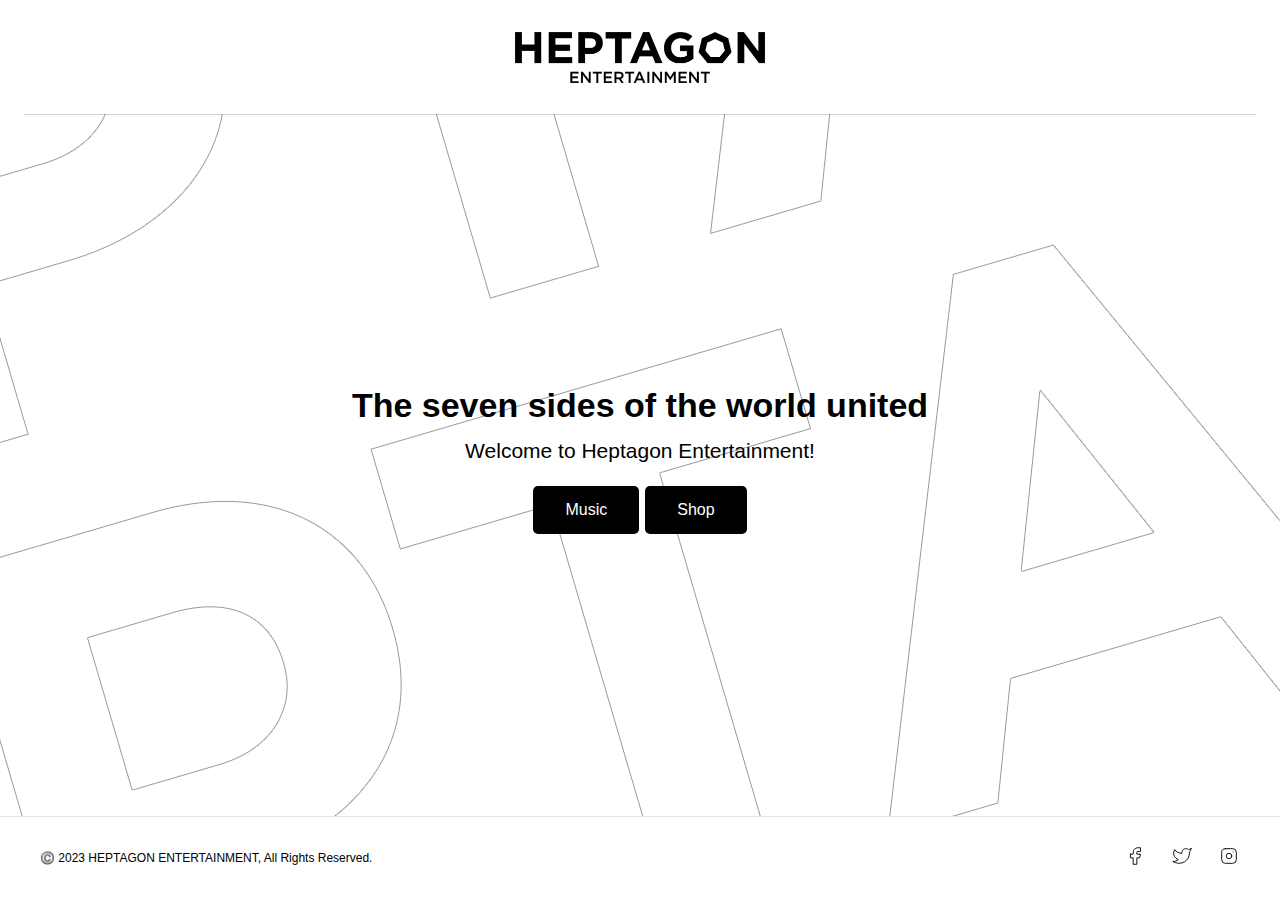
==== index.html @ 027d0f99 "first commit" ====
<!DOCTYPE html>
<html lang="en">
  <head>
    <meta charset="UTF-8" />
    <meta http-equiv="X-UA-Compatible" content="IE=edge" />
    <meta http-equiv="content-type" content="text/html; charset=UTF-8" />
    <meta
      name="viewport"
      content="width=device-width, initial-scale=1, maximum-scale=1, minimum-scale=1, user-scalable=no"
    />

    <meta http-equiv="Cache-Control" content="no-cache" />
    <meta http-equiv="Pragma" content="no-cache" />
    <meta http-equiv="Expires" content="-1" />

    <link rel="stylesheet" href="./style.css" type="text/css" />
    <link
      rel="icon"
      type="image/x-icon"
      href="./favicon.ico"
      sizes="32x32"
    />

    <title>HEPTAGON ENTERTAINMENT</title>
    <meta
      name="description"
      content="Welcome to HEPTAGON ENTERTAINMENT. The seven sides of the world united."
    />
    <meta
      name="keywords"
      content="HEPTAGON, HEPTAGON ENTERTAINMENT, HEPTAGON MUSIC, HEPTAGON SHOP"
    />
  </head>

  <body>
    <header>
      <img src="./Assets/HE_Logo.png" class="HE_Logo" alt="HEPTAGON ENTERTAINMENT Logo"/>
    </header>

    <div class="container">
      <section>
        <div class="data">
          <h1 class="title">The seven sides of the world united</h1>
          <h1 class="subtitle">Welcome to Heptagon Entertainment!</h1>
          <div class="btn_group">
            <a
              class="btn_default"
              href="./music/"
              title="Go to HEPTAGON MUSIC page"
              >Music</a
            >
            <a
              class="btn_default"
              href="./shop/"
              title="Go to HEPTAGON SHOP page"
              >Shop</a
            >
          </div>
        </div>
      </section>
    </div>

    <footer class="footer">
      <span class="copyright"
        >©️ 2023 HEPTAGON ENTERTAINMENT, All Rights Reserved.</span
      >
      <div class="social-media">
        <a
          href="https://www.facebook.com/Heptagon-Entertainment-102450835394448"
          target="_blank"
          title="Official Facebook page"
        >
          <svg
            xmlns="http://www.w3.org/2000/svg"
            class="icon-tabler-brand-facebook"
            width="22"
            height="22"
            viewBox="0 0 24 24"
            stroke-width="1"
            stroke="#000000"
            fill="none"
            stroke-linecap="round"
            stroke-linejoin="round"
          >
            <path stroke="none" d="M0 0h24v24H0z" fill="none" />
            <path
              d="M7 10v4h3v7h4v-7h3l1 -4h-4v-2a1 1 0 0 1 1 -1h3v-4h-3a5 5 0 0 0 -5 5v2h-3"
            />
          </svg>
        </a>

        <a
          href="https://twitter.com/HeptagonEnt"
          target="_blank"
          title="Official Twitter page"
        >
          <svg
            xmlns="http://www.w3.org/2000/svg"
            class="icon-tabler-brand-twitter"
            width="22"
            height="22"
            viewBox="0 0 24 24"
            stroke-width="1"
            stroke="#000000"
            fill="none"
            stroke-linecap="round"
            stroke-linejoin="round"
          >
            <path stroke="none" d="M0 0h24v24H0z" fill="none" />
            <path
              d="M22 4.01c-1 .49 -1.98 .689 -3 .99c-1.121 -1.265 -2.783 -1.335 -4.38 -.737s-2.643 2.06 -2.62 3.737v1c-3.245 .083 -6.135 -1.395 -8 -4c0 0 -4.182 7.433 4 11c-1.872 1.247 -3.739 2.088 -6 2c3.308 1.803 6.913 2.423 10.034 1.517c3.58 -1.04 6.522 -3.723 7.651 -7.742a13.84 13.84 0 0 0 .497 -3.753c-.002 -.249 1.51 -2.772 1.818 -4.013z"
            />
          </svg>
        </a>

        <a
          href="https://www.instagram.com/heptagonent"
          target="_blank"
          title="Official Instagram page"
        >
          <svg
            xmlns="http://www.w3.org/2000/svg"
            class="icon-tabler-brand-instagram"
            width="22"
            height="22"
            viewBox="0 0 24 24"
            stroke-width="1"
            stroke="#000000"
            fill="none"
            stroke-linecap="round"
            stroke-linejoin="round"
          >
            <path stroke="none" d="M0 0h24v24H0z" fill="none" />
            <rect x="4" y="4" width="16" height="16" rx="4" />
            <circle cx="12" cy="12" r="3" />
            <line x1="16.5" y1="7.5" x2="16.5" y2="7.501" />
          </svg>
        </a>
      </div>
    </footer>
  </body>
</html>
---- style.css ----
body {
  width: 100vw;
  height: 100vh;
  margin: 0;
}

header {
  background-color: rgb(255, 255, 255);
  position: fixed;
  width: 100%;
  height: 50px;
  display: block;
  text-align: center;
  padding-top: 32px;
  padding-bottom: 32px;
  z-index: 2;
  box-shadow: 0px 24px 1px -24px rgb(0, 0, 0);
}

footer {
  background-color: rgb(255, 255, 255);
  position: fixed;
  bottom: 0;
  left: 0;
  right: 0;
  height: 20px;
  padding-top: 32px;
  padding-bottom: 32px;
  padding-left: 40px;
  padding-right: 40px;
  justify-content: space-between;
  align-items: center;
  display: flex;
  border: 0;
  box-shadow: 0px 24px 1px -24px rgb(0, 0, 0) inset;
}

.copyright {
  font-size: 12px;
  font-family: Arial, Helvetica, sans-serif;
  user-select: none;
}

div::-webkit-scrollbar {
  display: none;
}

section {
  display: flex;
  justify-content: center;
  align-items: center;
  width: 100vw;
  height: 100vh;
  scroll-snap-align: start;
}

section:nth-of-type(1) {
  background-color: rgb(255, 255, 255);
  background-image: url("./Assets/HEPTAGON_Background.png");
}

h1 {
  font-family: Arial, Helvetica, sans-serif;
  color: black;
  margin-bottom: auto;
}

.title {
  font-size: 34px;
  text-align: center;
}

.subtitle {
  font-size: 21px;
  font-weight: lighter;
  text-align: center;
}

.HE_Logo {
  width: 250px;
  display: inline-block;
  margin: 0 auto;
  user-select: none;
}

.container {
  width: 100%;
  height: 100%;
  scroll-snap-type: y mandatory;
  overflow-y: scroll;
}

.data {
  justify-content: center;
  align-items: center;
  display: flex;
  flex-direction: column;
  flex-wrap: wrap;
}

.btn_group {
  display: flex;
  flex-direction: row;
  flex-wrap: wrap;
  margin-top: 20px;
}

.btn_default {
  background-color: rgb(0, 0, 0);
  border: none;
  color: white;
  padding: 15px 32px;
  text-align: center;
  text-decoration: none;
  font-family: Arial, Helvetica, sans-serif;
  font-size: 16px;
  border-radius: 5px;
  margin: 3px;
}

.btn_default:hover {
  background-color: rgba(30, 30, 30, 1);
}

.social-media {
  user-select: none;
  display: flex;
  flex-direction: row;
  align-items: center;
}

.icon-tabler-brand-facebook {
  margin-right: 25px;
  user-select: none;
}

.icon-tabler-brand-twitter {
  margin-right: 25px;
  user-select: none;
}

.icon-tabler-brand-instagram {
  user-select: none;
}

@media (max-width: 1025px) {
}

@media (max-width: 769px) {
}

@media (max-width: 481px) {
  .title{
    margin-left: 20px;
    margin-right: 20px;
  }
  .subtitle{
    font-size: 19px;
  }
  .btn_default {
    font-size: 14px;
    padding: 13px 27px;
  }

  footer{
    justify-content: center;
  }
  .copyright{
    display: none;
  }
}

@media (max-width: 320px) {
  header {
    height: 30px;
    padding-top: 25px;
  }
  .HE_Logo {
    width: 200px;
  }

  .title {
    font-size: 30px;
    margin-left: 15px;
    margin-right: 15px;
  }
  .subtitle {
    font-size: 19px;
    margin-left: 20px;
    margin-right: 20px;
  }
  .btn_default {
    font-size: 14px;
    padding: 12px 25px;
  }

  footer {
    height: 10px;
    justify-content: center;
  }
  .copyright {
    display: none;
  }
}
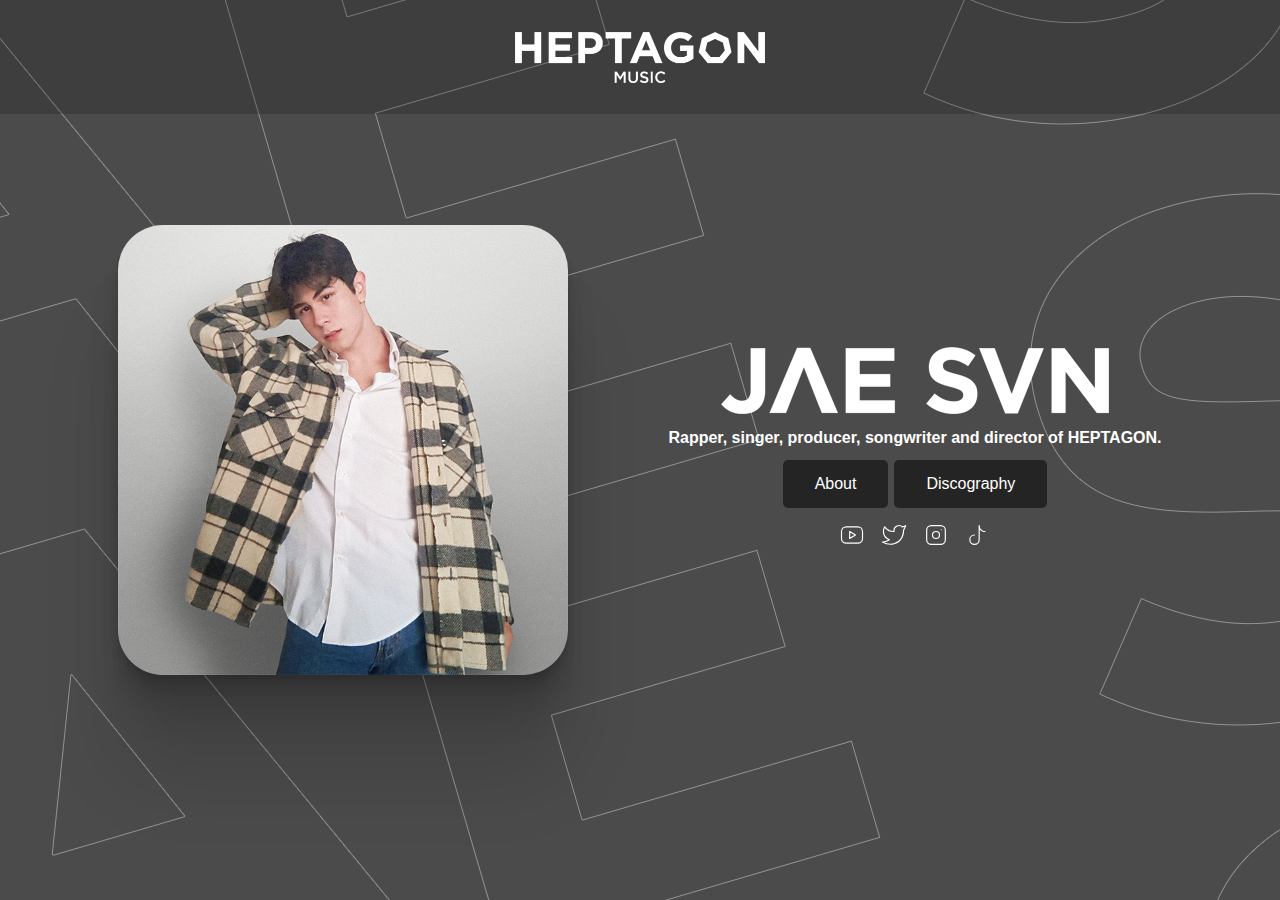
==== commit 4b285689: "Fixed webpage structure" ====
--- a/index.html
+++ b/index.html
@@ -21,122 +21,134 @@
       sizes="32x32"
     />
 
-    <title>HEPTAGON ENTERTAINMENT</title>
+    <title>HEPTAGON MUSIC</title>
     <meta
       name="description"
-      content="Welcome to HEPTAGON ENTERTAINMENT. The seven sides of the world united."
+      content="Welcome to HEPTAGON MUSIC. The seven sides of the world united for MUSIC."
     />
     <meta
       name="keywords"
-      content="HEPTAGON, HEPTAGON ENTERTAINMENT, HEPTAGON MUSIC, HEPTAGON SHOP"
+      content="HEPTAGON, HEPTAGON ENTERTAINMENT, HEPTAGON MUSIC, ARTISTS, JAE SVN"
     />
   </head>
 
   <body>
     <header>
-      <img src="./Assets/HE_Logo.png" class="HE_Logo" alt="HEPTAGON ENTERTAINMENT Logo"/>
+      <img src="./Assets/HM_Logo.png" class="HM_Logo" alt="HEPTAGON MUSIC Logo"/>
     </header>
 
     <div class="container">
       <section>
-        <div class="data">
-          <h1 class="title">The seven sides of the world united</h1>
-          <h1 class="subtitle">Welcome to Heptagon Entertainment!</h1>
+        <a href="./jaesvn/index.html" title="JAE SVN">
+          <img src="./Assets/JAE_SVN_Photo.png" class="JAE_SVN_Photo" alt="JAE SVN Photo"/>
+        </a>
+        <div class="side_data">
+          <a href="./jaesvn/index.html">
+            <img src="./Assets/JAE_SVN_Logo.png" class="JAE_SVN_Logo" alt="JAE SVN Logo"/>
+          </a>
+          <h1>
+            Rapper, singer, producer, songwriter and director of HEPTAGON.
+          </h1>
           <div class="btn_group">
-            <a
-              class="btn_default"
-              href="./music/"
-              title="Go to HEPTAGON MUSIC page"
-              >Music</a
+            <a class="btn_default" href="./jaesvn/about/" title="About JAE SVN"
+              >About</a
             >
             <a
               class="btn_default"
-              href="./shop/"
-              title="Go to HEPTAGON SHOP page"
-              >Shop</a
+              href="./jaesvn/discography/"
+              title="Discography of JAE SVN"
+              >Discography</a
             >
+          </div>
+
+          <div class="social-media">
+            <a
+              href="https://www.youtube.com/@JAESVN"
+              target="_blank"
+              title="JAE SVN YouTube channel"
+            >
+              <svg
+                xmlns="http://www.w3.org/2000/svg"
+                class="icon-tabler-brand-youtube"
+                width="28"
+                height="28"
+                viewBox="0 0 24 24"
+                stroke-width="1"
+                stroke="#ffffff"
+                fill="none"
+                stroke-linecap="round"
+                stroke-linejoin="round"
+              >
+                <path stroke="none" d="M0 0h24v24H0z" fill="none" />
+                <rect x="3" y="5" width="18" height="14" rx="4" />
+                <path d="M10 9l5 3l-5 3z" />
+              </svg>
+            </a>
+
+            <a href="https://twitter.com/JAE_SVN" target="_blank" title="JAE SVN Twitter page">
+              <svg
+                xmlns="http://www.w3.org/2000/svg"
+                class="icon-tabler-brand-twitter"
+                width="28"
+                height="28"
+                viewBox="0 0 24 24"
+                stroke-width="1"
+                stroke="#ffffff"
+                fill="none"
+                stroke-linecap="round"
+                stroke-linejoin="round"
+              >
+                <path stroke="none" d="M0 0h24v24H0z" fill="none" />
+                <path
+                  d="M22 4.01c-1 .49 -1.98 .689 -3 .99c-1.121 -1.265 -2.783 -1.335 -4.38 -.737s-2.643 2.06 -2.62 3.737v1c-3.245 .083 -6.135 -1.395 -8 -4c0 0 -4.182 7.433 4 11c-1.872 1.247 -3.739 2.088 -6 2c3.308 1.803 6.913 2.423 10.034 1.517c3.58 -1.04 6.522 -3.723 7.651 -7.742a13.84 13.84 0 0 0 .497 -3.753c-.002 -.249 1.51 -2.772 1.818 -4.013z"
+                />
+              </svg>
+            </a>
+
+            <a href="https://www.instagram.com/jae.svn/" target="_blank" title="JAE SVN Instagram page">
+              <svg
+                xmlns="http://www.w3.org/2000/svg"
+                class="icon-tabler-brand-instagram"
+                width="28"
+                height="28"
+                viewBox="0 0 24 24"
+                stroke-width="1"
+                stroke="#ffffff"
+                fill="none"
+                stroke-linecap="round"
+                stroke-linejoin="round"
+              >
+                <path stroke="none" d="M0 0h24v24H0z" fill="none" />
+                <rect x="4" y="4" width="16" height="16" rx="4" />
+                <circle cx="12" cy="12" r="3" />
+                <line x1="16.5" y1="7.5" x2="16.5" y2="7.501" />
+              </svg>
+            </a>
+
+            <a href="https://www.tiktok.com/@jae.svn" target="_blank" title="JAE SVN TikTok page">
+              <svg
+                xmlns="http://www.w3.org/2000/svg"
+                class="icon-tabler-brand-tiktok"
+                width="28"
+                height="28"
+                viewBox="0 0 24 24"
+                stroke-width="1"
+                stroke="#ffffff"
+                fill="none"
+                stroke-linecap="round"
+                stroke-linejoin="round"
+              >
+                <path stroke="none" d="M0 0h24v24H0z" fill="none" />
+                <path d="M9 12a4 4 0 1 0 4 4v-12a5 5 0 0 0 5 5" />
+              </svg>
+            </a>
           </div>
         </div>
       </section>
+
+      <section>
+        <img src="./Assets/Coming_Soon_Text.png" class="Coming_Soon_Text" />
+      </section>
     </div>
-
-    <footer class="footer">
-      <span class="copyright"
-        >©️ 2023 HEPTAGON ENTERTAINMENT, All Rights Reserved.</span
-      >
-      <div class="social-media">
-        <a
-          href="https://www.facebook.com/Heptagon-Entertainment-102450835394448"
-          target="_blank"
-          title="Official Facebook page"
-        >
-          <svg
-            xmlns="http://www.w3.org/2000/svg"
-            class="icon-tabler-brand-facebook"
-            width="22"
-            height="22"
-            viewBox="0 0 24 24"
-            stroke-width="1"
-            stroke="#000000"
-            fill="none"
-            stroke-linecap="round"
-            stroke-linejoin="round"
-          >
-            <path stroke="none" d="M0 0h24v24H0z" fill="none" />
-            <path
-              d="M7 10v4h3v7h4v-7h3l1 -4h-4v-2a1 1 0 0 1 1 -1h3v-4h-3a5 5 0 0 0 -5 5v2h-3"
-            />
-          </svg>
-        </a>
-
-        <a
-          href="https://twitter.com/HeptagonEnt"
-          target="_blank"
-          title="Official Twitter page"
-        >
-          <svg
-            xmlns="http://www.w3.org/2000/svg"
-            class="icon-tabler-brand-twitter"
-            width="22"
-            height="22"
-            viewBox="0 0 24 24"
-            stroke-width="1"
-            stroke="#000000"
-            fill="none"
-            stroke-linecap="round"
-            stroke-linejoin="round"
-          >
-            <path stroke="none" d="M0 0h24v24H0z" fill="none" />
-            <path
-              d="M22 4.01c-1 .49 -1.98 .689 -3 .99c-1.121 -1.265 -2.783 -1.335 -4.38 -.737s-2.643 2.06 -2.62 3.737v1c-3.245 .083 -6.135 -1.395 -8 -4c0 0 -4.182 7.433 4 11c-1.872 1.247 -3.739 2.088 -6 2c3.308 1.803 6.913 2.423 10.034 1.517c3.58 -1.04 6.522 -3.723 7.651 -7.742a13.84 13.84 0 0 0 .497 -3.753c-.002 -.249 1.51 -2.772 1.818 -4.013z"
-            />
-          </svg>
-        </a>
-
-        <a
-          href="https://www.instagram.com/heptagonent"
-          target="_blank"
-          title="Official Instagram page"
-        >
-          <svg
-            xmlns="http://www.w3.org/2000/svg"
-            class="icon-tabler-brand-instagram"
-            width="22"
-            height="22"
-            viewBox="0 0 24 24"
-            stroke-width="1"
-            stroke="#000000"
-            fill="none"
-            stroke-linecap="round"
-            stroke-linejoin="round"
-          >
-            <path stroke="none" d="M0 0h24v24H0z" fill="none" />
-            <rect x="4" y="4" width="16" height="16" rx="4" />
-            <circle cx="12" cy="12" r="3" />
-            <line x1="16.5" y1="7.5" x2="16.5" y2="7.501" />
-          </svg>
-        </a>
-      </div>
-    </footer>
   </body>
 </html>
--- a/style.css
+++ b/style.css
@@ -5,7 +5,7 @@
 }
 
 header {
-  background-color: rgb(255, 255, 255);
+  background-color: rgba(0, 0, 0, 0.171);
   position: fixed;
   width: 100%;
   height: 50px;
@@ -14,31 +14,6 @@
   padding-top: 32px;
   padding-bottom: 32px;
   z-index: 2;
-  box-shadow: 0px 24px 1px -24px rgb(0, 0, 0);
-}
-
-footer {
-  background-color: rgb(255, 255, 255);
-  position: fixed;
-  bottom: 0;
-  left: 0;
-  right: 0;
-  height: 20px;
-  padding-top: 32px;
-  padding-bottom: 32px;
-  padding-left: 40px;
-  padding-right: 40px;
-  justify-content: space-between;
-  align-items: center;
-  display: flex;
-  border: 0;
-  box-shadow: 0px 24px 1px -24px rgb(0, 0, 0) inset;
-}
-
-.copyright {
-  font-size: 12px;
-  font-family: Arial, Helvetica, sans-serif;
-  user-select: none;
 }
 
 div::-webkit-scrollbar {
@@ -55,29 +30,27 @@
 }
 
 section:nth-of-type(1) {
-  background-color: rgb(255, 255, 255);
-  background-image: url("./Assets/HEPTAGON_Background.png");
+  background-color: rgb(75, 75, 75);
+  background-image: url("./Assets/JAE_SVN_Background.png");
+}
+
+section:nth-of-type(2) {
+  background-color: rgb(30, 30, 30);
+  background-image: url("./Assets/Coming_Soon_Background.png");
 }
 
 h1 {
   font-family: Arial, Helvetica, sans-serif;
-  color: black;
+  font-size: 16px;
+  color: white;
   margin-bottom: auto;
-}
-
-.title {
-  font-size: 34px;
   text-align: center;
 }
 
-.subtitle {
-  font-size: 21px;
-  font-weight: lighter;
-  text-align: center;
-}
-
-.HE_Logo {
+.HM_Logo {
+  pointer-events: none;
   width: 250px;
+  height: 51.34px;
   display: inline-block;
   margin: 0 auto;
   user-select: none;
@@ -90,7 +63,7 @@
   overflow-y: scroll;
 }
 
-.data {
+.side_data {
   justify-content: center;
   align-items: center;
   display: flex;
@@ -102,11 +75,11 @@
   display: flex;
   flex-direction: row;
   flex-wrap: wrap;
-  margin-top: 20px;
+  margin-top: 10px;
 }
 
 .btn_default {
-  background-color: rgb(0, 0, 0);
+  background-color: rgba(36, 36, 36, 1);
   border: none;
   color: white;
   padding: 15px 32px;
@@ -123,82 +96,167 @@
 }
 
 .social-media {
-  user-select: none;
-  display: flex;
-  flex-direction: row;
-  align-items: center;
-}
-
-.icon-tabler-brand-facebook {
-  margin-right: 25px;
+  margin-top: 10px;
+  user-select: none;
+}
+
+.icon-tabler-brand-youtube {
+  margin-right: 10px;
   user-select: none;
 }
 
 .icon-tabler-brand-twitter {
-  margin-right: 25px;
+  margin-right: 10px;
   user-select: none;
 }
 
 .icon-tabler-brand-instagram {
+  margin-right: 10px;
+  user-select: none;
+}
+
+a:link {
+  text-decoration: none;
+}
+a:visited {
+  text-decoration: none;
+}
+a:hover {
+  text-decoration: none;
+}
+a:active {
+  text-decoration: none;
+}
+
+.JAE_SVN_Photo {
+  height: 450px;
+  width: 450px;
+  border-radius: 10%;
+  box-shadow: 0 2.8px 2.2px rgba(0, 0, 0, 0.034),
+    0 6.7px 5.3px rgba(0, 0, 0, 0.048), 0 12.5px 10px rgba(0, 0, 0, 0.06),
+    0 22.3px 17.9px rgba(0, 0, 0, 0.072), 0 41.8px 33.4px rgba(0, 0, 0, 0.086),
+    0 100px 80px rgba(0, 0, 0, 0.12);
+  transition: all 0.2s ease-in-out;
+  position: relative;
+  z-index: 0;
+  display: flex;
+  user-select: none;
+  margin-right: 100px;
+}
+
+.JAE_SVN_Logo {
+  pointer-events: none;
+  user-select: none;
+}
+
+.Coming_Soon_Text {
+  pointer-events: none;
   user-select: none;
 }
 
 @media (max-width: 1025px) {
+  .JAE_SVN_Photo {
+    width: 300px;
+    height: 300px;
+    margin-right: 50px;
+  }
+
+  .JAE_SVN_Logo {
+    width: 300px;
+  }
+
+  .btn_default {
+    padding: 12px 22px;
+    font-size: 12px;
+  }
+
+  h1 {
+    font-size: 12px;
+    margin-top: 10px;
+  }
+
+  .Coming_Soon_Text {
+    margin-top: 30px;
+    width: 500px;
+  }
 }
 
 @media (max-width: 769px) {
+  .JAE_SVN_Photo {
+    width: 200px;
+    height: 200px;
+    margin-right: 50px;
+  }
+
+  .JAE_SVN_Logo {
+    width: 200px;
+  }
+
+  .btn_default {
+    padding: 10px 20px;
+    font-size: 11px;
+  }
+
+  h1 {
+    font-size: 10px;
+    margin-top: 10px;
+  }
+
+  .Coming_Soon_Text {
+    margin-top: 30px;
+    width: 400px;
+  }
 }
 
 @media (max-width: 481px) {
-  .title{
-    margin-left: 20px;
-    margin-right: 20px;
-  }
-  .subtitle{
-    font-size: 19px;
-  }
-  .btn_default {
-    font-size: 14px;
-    padding: 13px 27px;
-  }
-
-  footer{
-    justify-content: center;
-  }
-  .copyright{
-    display: none;
+  .JAE_SVN_Photo {
+    width: 0px;
+    height: 0px;
+    margin-right: 0px;
+  }
+
+  .JAE_SVN_Logo {
+    width: 200px;
+  }
+
+  .btn_default {
+    padding: 10px 20px;
+    font-size: 11px;
+  }
+
+  h1 {
+    font-size: 10px;
+    margin-top: 10px;
+  }
+
+  .Coming_Soon_Text {
+    margin-top: 30px;
+    width: 300px;
   }
 }
 
 @media (max-width: 320px) {
-  header {
-    height: 30px;
-    padding-top: 25px;
-  }
-  .HE_Logo {
-    width: 200px;
-  }
-
-  .title {
-    font-size: 30px;
-    margin-left: 15px;
-    margin-right: 15px;
-  }
-  .subtitle {
-    font-size: 19px;
-    margin-left: 20px;
-    margin-right: 20px;
-  }
-  .btn_default {
-    font-size: 14px;
-    padding: 12px 25px;
-  }
-
-  footer {
-    height: 10px;
-    justify-content: center;
-  }
-  .copyright {
-    display: none;
-  }
-}
+  .JAE_SVN_Photo {
+    width: 0px;
+    height: 0px;
+    margin-right: 0px;
+  }
+
+  .JAE_SVN_Logo {
+    width: 200px;
+  }
+
+  .btn_default {
+    padding: 10px 20px;
+    font-size: 11px;
+  }
+
+  h1 {
+    font-size: 10px;
+  }
+
+  .Coming_Soon_Text {
+    margin-top: 50px;
+    width: 200px;
+  }
+}
